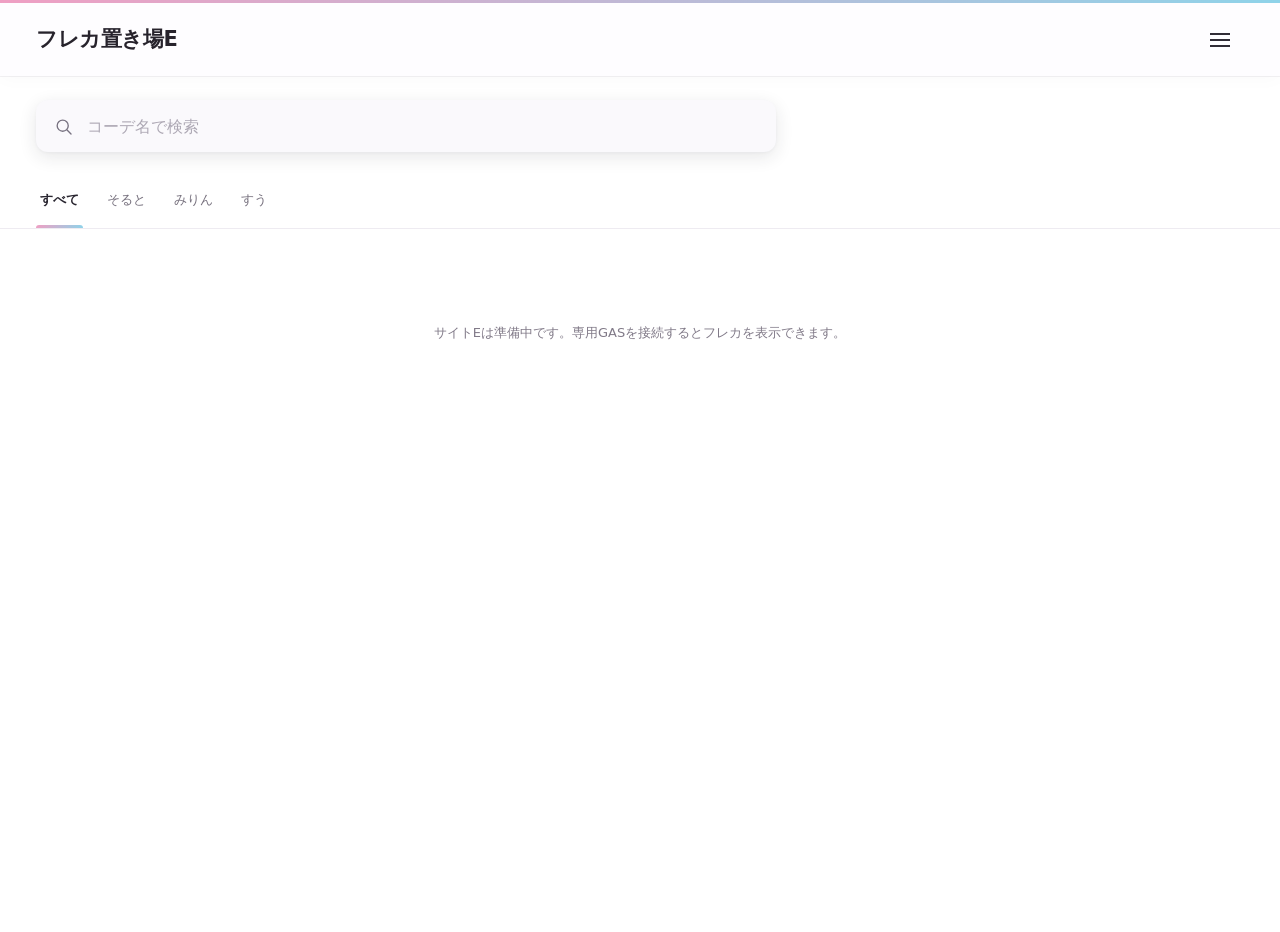
==== site-e/index.html @ 51d8efad "Add independent Site E (そると/みりん/すう) cloned from Site C, with isolated GAS backend" ====
<!doctype html><html lang="ja"><head><meta charset="UTF-8"><meta name="viewport" content="width=device-width,initial-scale=1"><meta name="theme-color" content="#ffffff"><title>フレカ置き場E</title><link rel="stylesheet" href="assets/style.css?v=site-e-initial-20261123"></head><body data-page="view"><div id="app"></div><script src="assets/config.js?v=site-e-initial-20261123"></script><script src="assets/core.js?v=site-e-initial-20261123"></script><script src="assets/view.js?v=site-e-initial-20261123"></script></body></html>
---- site-e/assets/style.css ----
/*
 * Site D — 4.11B / Material-inspired minimal layout
 * A alternative remains entirely separate as v4.10.
 * The same JS, data contracts, page routes, and accessibility semantics are retained.
 * Design principle: whitespace first, lines only when needed, accent only as state.
 */
@property --theme-color { syntax: '<color>'; inherits: true; initial-value: #eaa1bf; }
:root {
  --theme-background: #eaa1bf;
  --old-theme-background: #eaa1bf;
  --theme-color: #eaa1bf;
  --theme-on: #171717;
  --theme-soft: rgba(234,161,191,.13);
  --theme-line: rgba(234,161,191,.35);
  --txt: #25232b;
  --muted: #77747f;
  --quiet: #9895a0;
  --line: #eeebf1;
  --line-strong: #ddd9e2;
  --bg: #faf9fc;
  --surface: #ffffff;
  --surface-soft: #f3f1f6;
  --surface-active: #f0ecf5;
  --danger: #b04452;
  --radius-small: 8px;
  --radius-medium: 12px;
  --radius-dialog: 24px;
  --ease: cubic-bezier(.2,.75,.25,1);
}
* { box-sizing: border-box; }
html { scroll-behavior: smooth; }
body {
  margin: 0;
  min-width: 320px;
  background: var(--surface);
  color: var(--txt);
  font: 14px/1.6 'Noto Sans JP','Hiragino Kaku Gothic ProN', 'Yu Gothic', system-ui, sans-serif;
  font-weight: 400;
  -webkit-font-smoothing: antialiased;
}
body[data-page="view"] { padding-bottom: 32px; }
button,input,textarea,select { font: inherit; }
button { cursor: pointer; -webkit-tap-highlight-color: transparent; }
button:disabled { opacity: .38; cursor: default; }
button:focus-visible, input:focus-visible, select:focus-visible, textarea:focus-visible, a:focus-visible, .ownership-option:focus-within {
  outline: 2px solid #6b5b81; outline-offset: 3px;
}
a { color: inherit; }
svg { width: 20px; height: 20px; fill: none; stroke: currentColor; stroke-width: 1.7; stroke-linecap: round; stroke-linejoin: round; }
.hidden { display: none !important; }
#app { min-height: 100dvh; }

/* 1 — Top app bar: flat surface, small dynamic theme rule (no decorations). */
.app-header { position: sticky; top: 0; z-index: 30; background: var(--surface); }
.title-bar { position: relative; isolation: isolate; background: var(--surface); color: var(--txt); }
.title-bar::after { content: ''; position: absolute; top: 0; left: 0; right: 0; height: 4px; background: var(--theme-background); z-index: 1; }
.title-bar::before { content:''; position:absolute; inset: 0 0 auto; height: 4px; z-index:2; pointer-events:none; background:var(--old-theme-background); opacity: 0; }
.theme-changing .title-bar::before { animation: b-accent-crossfade 700ms ease both; }
@keyframes b-accent-crossfade { from { opacity: 1; } to { opacity: 0; } }
.header-inner { max-width: 1440px; min-height: 76px; margin: auto; padding: 12px 36px 9px; display: flex; align-items: center; justify-content: space-between; gap: 16px; }
.app-title { font-size: 21px; font-weight: 700; letter-spacing: -.025em; color: #27232c; }
.header-actions,.view-header-actions { display:flex; align-items:center; gap:14px; }
.header-date { color:var(--muted); white-space:nowrap; font-size: 11px; letter-spacing: .02em; }
.hamburger { width: 48px; height: 48px; display:flex; flex-direction:column; align-items:center; justify-content:center; gap:5px; border:0; background:transparent; color:#302c36; padding:9px; border-radius:24px; transition:background 180ms ease; }
.hamburger:hover,.hamburger[aria-expanded="true"] { background:var(--surface-soft); }
.hamburger span { width:21px; height:2px; display:block; background:currentColor; border-radius:3px; transition:transform 250ms var(--ease),opacity 180ms ease; }
.hamburger[aria-expanded="true"] span:first-child { transform:translateY(7px) rotate(45deg); }
.hamburger[aria-expanded="true"] span:nth-child(2) { opacity:0; }
.hamburger[aria-expanded="true"] span:last-child { transform:translateY(-7px) rotate(-45deg); }

/* 2 — Modal navigation sheet; keeps the exact original hamburger behaviors. */
.menu-scrim { position:fixed; inset:0; z-index:79; background:rgba(22,18,30,.27); opacity:0; visibility:hidden; pointer-events:none; transition:opacity 300ms ease,visibility 0s linear 310ms; }
.hamburger-panel { position:fixed; right:0; top:0; bottom:0; z-index:80; width:min(344px, calc(100vw - 36px)); display:flex; flex-direction:column; gap:2px; padding:108px 20px 32px; overflow-y:auto; background:var(--surface); box-shadow:-14px 0 55px rgba(34,27,47,.12); opacity:0; transform:translateX(28px); visibility:hidden; pointer-events:none; transition:opacity 260ms ease,transform 300ms var(--ease),visibility 0s linear 310ms; }
.hamburger-panel::before { content:'メニュー'; position:absolute; top:42px; left:36px; font-size:21px; font-weight:700; letter-spacing:-.02em; }
.hamburger-panel :is(a,button) { display:block; width:100%; border:0; border-radius:12px; padding:15px 18px; text-align:left; color:#433e49; font-size:14px; font-weight:500; background:transparent; text-decoration:none; transition:background-color 180ms ease; }
.hamburger-panel :is(a,button):hover { background:#f3f1f6; }
.hamburger-panel .selected { background:var(--theme-soft); font-weight:700; }
/* Close control floats above the drawer, independent of the sliding sheet.
   Its bounds are taken from the header hamburger at the moment of opening. */
.drawer-close {
  position: fixed;
  z-index: 83;
  display: grid;
  place-items: center;
  padding: 0;
  border: 0;
  border-radius: 50%;
  background: transparent;
  color: #302c36;
  font-size: 28px;
  font-weight: 300;
  line-height: 1;
  opacity: 0;
  visibility: hidden;
  pointer-events: none;
  transform: scale(.92);
  transition: opacity 180ms ease, transform 240ms var(--ease), visibility 0s linear 250ms, background-color 180ms ease;
}
.drawer-close.is-open {
  opacity: 1;
  visibility: visible;
  pointer-events: auto;
  transform: scale(1);
  transition-delay: 0s;
}
.drawer-close:hover { background: var(--surface-soft); }
.drawer-close:focus-visible { outline: 2px solid #6b5b81; outline-offset: -3px; }

.hamburger-panel > a:first-of-type { border-bottom:1px solid var(--line); border-radius:0; margin-bottom:12px; padding-bottom:23px; }
.hamburger-panel > a:first-of-type:hover { background:var(--surface-soft); border-radius:12px; }
.menu-scrim.is-open,.hamburger-panel.is-open { opacity:1; visibility:visible; pointer-events:auto; transition-delay:0ms; }
.hamburger-panel.is-open { transform:translateX(0); }

/* 3 — Search and filters: whitespace, no decorated input borders. */
.container { max-width:1440px; margin:0 auto; padding:24px 36px; }
.search { max-width:740px; min-height:52px; display:flex; align-items:center; gap:14px; padding:0 18px; background:var(--surface-soft); border:0; border-radius:var(--radius-medium); box-shadow:none; transition:background 200ms ease,box-shadow 200ms ease; }
.search:focus-within { background:#eeebf3; box-shadow:inset 0 -2px #777086; }
.search svg { color:#777280; width:19px; height:19px; flex-shrink:0; }
.search input { flex:1; min-width:0; padding:13px 0; background:transparent; color:var(--txt); border:0; outline:0; font-size:16px; }
.search input::placeholder { color:#86818e; }
.desktop-tabs { max-width:1440px; margin:auto; padding:0 36px; display:flex; align-items:stretch; gap:20px; overflow-x:auto; scrollbar-width:none; border-bottom:1px solid var(--line); }
.desktop-tabs::-webkit-scrollbar { display:none; }
.char-tab { position:relative; flex-shrink:0; white-space:nowrap; border:0; border-radius:0; background:transparent!important; padding:12px 4px 15px; min-height:52px; color:#77717e; font-size:13px; font-weight:500; transition:color 230ms ease; }
.char-tab::after { content:''; position:absolute; left:0; right:0; height:3px; bottom:0; border-radius:3px 3px 0 0; background:var(--theme-background); transform:scaleX(0); transform-origin:center; transition:transform 280ms var(--ease); }
.char-tab:hover { color:#34303b; }
.char-tab.active { color:#292630; font-weight:700; }
.char-tab.active::after { transform:scaleX(1); }

/* 4 — Public gallery: image-led, not a grid of framed rectangles. */
.card-grid { display:grid; grid-template-columns:repeat(2,minmax(0,1fr)); gap:26px 16px; align-items:start; }
.freca-card { min-width:0; background:transparent; border:0; border-radius:0; box-shadow:none; overflow:visible; }
.card-picture { background:#f2f0f5; aspect-ratio:59 / 86; overflow:hidden; border-radius:7px; display:flex; align-items:center; justify-content:center; cursor:zoom-in; transition:box-shadow 220ms ease; }
.card-picture img { width:100%; height:100%; object-fit:cover; transition:transform 300ms var(--ease); }
.freca-card:hover .card-picture { box-shadow:0 6px 18px rgba(36,29,43,.08); }
.freca-card:hover .card-picture img { transform:scale(1.018); }
.card-detail { padding:11px 2px 0; }
.card-chara { color:#292530; font-size:13px; font-weight:650; line-height:1.45; }
.card-code { color:#76717d; font-size:12px; line-height:1.55; margin-top:4px; overflow-wrap:anywhere; }
.empty-image { display:flex; flex-direction:column; align-items:center; justify-content:center; gap:8px; color:#a29da9; }
.empty-image span { font-size:26px; font-weight:300; }
.empty-image small { font-size:12px; }
.placeholder-panel { grid-column:1 / -1; text-align:center; padding:68px 12px; color:#817a88; font-size:13px; background:transparent; border:0; border-radius:0; box-shadow:none; line-height:1.9; }
.pager { display:flex; justify-content:center; gap:6px; flex-wrap:wrap; margin:24px auto; }
.pager button { width:42px; height:42px; border:0; border-radius:50%; background:transparent; color:#77717e; }
.pager button:hover { background:#f0eef3; }
.pager button.active { color:#242029; background:var(--theme-soft); font-weight:700; }
.pager-ellipsis { display:grid; place-items:center; width:28px; color:#9a95a1; }
.bottom-nav { display:none; }

/* 5 — Forms and simple actions. The only filled actions are primary. */
.btn { min-height:40px; padding:9px 16px; border:0; border-radius:22px; color:#544d5b; background:var(--surface-soft); font-size:12px; font-weight:600; transition:background 160ms ease,transform 160ms ease; }
.btn:hover { background:#eae6ef; }
.btn:active,.tiny-btn:active { transform:scale(.982); }
.btn.primary { color:#28232e; background:var(--theme-soft); font-weight:700; }
.btn.primary:hover { filter:brightness(.97); }
.btn.danger,.tiny-btn.danger { color:var(--danger); }
.tiny-btn { background:transparent; border:0; border-radius:18px; padding:7px 13px; font-size:12px; font-weight:500; color:#5c5663; transition:background 180ms ease, transform 180ms ease; }
.tiny-btn:hover { background:var(--surface-soft); }
.row { display:flex; align-items:center; flex-wrap:wrap; gap:8px; }
.row.between { justify-content:space-between; }
.note { margin:0; font-size:12px; line-height:1.8; color:var(--muted); font-weight:400; }
.section-head { display:flex; align-items:center; justify-content:space-between; gap:16px; margin:6px 0 20px; }
.section-head h2 { margin:0; color:#292531; font-size:22px; font-weight:700; letter-spacing:-.035em; line-height:1.35; }
.section-head h2 small { font-size:12px; font-weight:400; margin-left:8px; letter-spacing:0; }

/* 6 — Auth: compact neutral form, only one elevated functional surface. */
.auth-screen { min-height:100dvh; display:grid; place-items:center; padding:32px 16px; background:var(--bg); }
.login-panel { width:min(440px,100%); padding:40px; background:#fff; border:0; border-radius:24px; box-shadow:0 14px 40px rgba(36,30,45,.06); }
.login-panel h1 { margin:0 0 12px; font-size:24px; letter-spacing:-.035em; }
.login-panel form { margin-top:24px; }
.login-panel .btn { margin-top:4px; min-height:44px; }
.login-panel > .note:last-child { margin-top:22px; }
.login-panel a { color:#4c4359; text-underline-offset:4px; }
.login-panel .password-control{display:block;position:relative;width:100%;}
.login-panel .password-control input{padding-right:58px;}
.login-panel .password-peek{position:absolute;top:0;right:0;bottom:0;width:52px;display:grid;place-items:center;border:0;border-radius:0 10px 10px 0;background:transparent;color:#77717e;cursor:pointer;touch-action:none;-webkit-user-select:none;user-select:none;padding:0;}
.login-panel .password-peek[aria-pressed="true"]{color:#28252e;}
.login-panel .password-peek:focus-visible{outline:2px solid #777086;outline-offset:-3px;}
.field { display:grid; gap:8px; margin:18px 0; font-size:12px; font-weight:650; color:#5d5865; }
.field input,.field select,.field textarea { width:100%; min-height:48px; border:0; border-radius:10px; background:var(--surface-soft); color:#28252e; padding:12px 14px; font-size:16px; outline:0; }
.field textarea { min-height:100px; resize:vertical; line-height:1.7; }
.field input:focus,.field select:focus,.field textarea:focus { box-shadow:inset 0 -2px #777086; }

/* 7 — Edit dashboard, understated hierarchy and flat item rows. */
.admin-shell { width:min(100%,1320px); margin:0 auto; padding:36px 38px 90px; }
.animated-content { animation:b-content-fade 230ms ease both; }
@keyframes b-content-fade { from { opacity:.7; transform:translateY(5px); } to { opacity:1; transform:translateY(0); } }
.admin-shell .search { margin-bottom:16px; max-width:740px; }
.sub-tabs { display:flex; width:fit-content; align-items:center; gap:26px; margin:0 0 36px; border-bottom:1px solid var(--line-strong); }
.sub-tab { position:relative; border:0; border-radius:0; color:#77717e; background:transparent; padding:10px 0 14px; min-height:44px; font-size:14px; font-weight:500; }
.sub-tab.active { color:#2b2731; font-weight:700; }
.sub-tab.active::after { content:''; position:absolute; height:3px; bottom:-1px; left:0; right:0; border-radius:3px; background:var(--theme-background); }
.character-filter { display:flex; align-items:center; gap:10px; width:100%; margin:14px 0 26px; min-height:44px; }
.filter-all { flex:0 0 auto; min-width:60px; }
.filter-scroll { display:flex; gap:4px; flex:1; min-width:0; overflow-x:auto; scrollbar-width:none; padding:0; overscroll-behavior-inline:contain; }
.filter-scroll::-webkit-scrollbar { display:none; }
.filter-pill { position:relative; flex:0 0 auto; border:0; background:transparent; color:#706a77; padding:10px 16px; border-radius:24px; min-height:42px; white-space:nowrap; font-size:12px; font-weight:500; transition:background-color 200ms ease, color 200ms ease; }
.filter-pill.active { background:var(--item-soft); color:#25222c; font-weight:700; }
.filter-pill:hover { background:#f3f1f6; }
.admin-card-grid { display:grid; grid-template-columns:repeat(2,minmax(0,1fr)); gap:28px 18px; margin-top:28px; }
.admin-card { min-width:0; background:transparent; border:0; border-radius:0; box-shadow:none; overflow:visible; }
.admin-image { display:grid; place-items:center; height:190px; background:#f1eff4; border-radius:7px; cursor:zoom-in; overflow:hidden; }
.admin-image img { width:100%; height:100%; object-fit:cover; }
.admin-card-body { padding:13px 2px; }
.admin-title { font-size:14px; font-weight:650; overflow-wrap:anywhere; }
.admin-sub { font-size:12px; color:var(--muted); margin:4px 0 8px; }

/* 8 — Ownership: one row per outfit, chips only for printed characters. */
.owned-grid { display:grid; grid-template-columns:repeat(1,minmax(0,1fr)); gap:0; margin-top:22px; }
.owned-card { padding:20px 1px 21px; border:0; border-radius:0; border-bottom:1px solid var(--line); background:transparent; box-shadow:none; }
.owned-card strong { font-size:15px; font-weight:650; }
.owned-card > .note { margin-top:2px; }
.chip-row { display:flex; flex-wrap:wrap; gap:8px; margin:13px 0 4px; }
.chip { display:inline-flex; align-items:center; gap:4px; padding:4px 12px; background:var(--item-soft); color:#3c3743; border:0; border-radius:19px; font-size:11px; font-weight:500; }
.owned-card .row { margin-top:12px; }

/* 9 — Print plans: section label and hairline separators instead of panels. */
.plan-heading { margin:42px 0 16px; font-size:20px; font-weight:700; letter-spacing:-.03em; }
.plan-set { margin:0 0 30px; background:transparent; border:0; border-radius:0; box-shadow:none; overflow:visible; }
.plan-set-head { display:flex; justify-content:flex-start; padding:12px 1px 10px; background:transparent; color:#77717d; border-bottom:1px solid var(--line-strong); font-size:12px; font-weight:600; }
.plan-item { display:flex; align-items:center; gap:14px; padding:16px 1px; min-width:0; border-bottom:1px solid var(--line); }
.plan-item input[type=checkbox] { flex:0 0 auto; width:19px; height:19px; accent-color:#655d70; cursor:pointer; }
.plan-content { min-width:0; flex:1; overflow:hidden; }
.plan-item .name { color:#33303b; font-weight:600; font-size:14px; overflow:hidden; text-overflow:ellipsis; white-space:nowrap; }

.plan-note { font-size:12px; margin-top:3px; color:#898590; line-height:1.5; white-space:nowrap; overflow:hidden; text-overflow:ellipsis; }
.plan-actions { flex:0 0 auto; display:flex; align-items:center; gap:0; flex-wrap:nowrap; }
.plan-actions .tiny-btn { font-size:11px; padding:8px 11px; min-width:40px; }
@keyframes b-check-pop { 0%{transform:scale(.85)} 65%{transform:scale(1.09)} 100%{transform:scale(1)} }
.plan-item.just-checked input[type=checkbox] { animation:b-check-pop 200ms ease-out; }

/* 10 — Color settings: flat editable rows with an intentional preview swatch. */
.color-grid { display:grid; grid-template-columns:repeat(1,minmax(0,1fr)); gap:0 36px; margin-top:18px; }
.color-card { border:0; border-radius:0; border-bottom:1px solid var(--line); background:transparent; padding:22px 0 23px; display:grid; gap:12px; }
.color-card > strong { font-size:15px; font-weight:650; }
.color-mode { display:flex; gap:22px; flex-wrap:wrap; }
.color-mode label { display:inline-flex; align-items:center; gap:7px; font-size:12px; color:#696373; cursor:pointer; }
.color-mode input { accent-color:#665c77; }
.color-control { display:flex; align-items:center; gap:14px; }
.color-control input[type=color] { width:44px; height:44px; border:0; background:none; padding:0; cursor:pointer; }
.color-control input[type=text] { flex:1; width:100%; min-width:0; border:0; border-radius:10px; background:var(--surface-soft); padding:12px 14px; font-size:14px; text-transform:uppercase; }
.color-sample { width:100%; min-height:43px; display:grid; place-items:center; background:var(--sample); color:var(--sample-on); font-weight:600; font-size:12px; border-radius:6px; }

/* 11 — Ownership multiple-selection dialog. */
.owned-select-caption { display:flex; justify-content:space-between; gap:14px; color:#4b4651; font-size:13px; margin:22px 0 10px; }
.owned-select-caption > span { color:var(--muted); font-size:11px; }
.ownership-options { display:grid; grid-template-columns:repeat(3,minmax(0,1fr)); gap:8px; }
.ownership-option { display:flex; justify-content:center; align-items:center; gap:5px; cursor:pointer; background:#f4f2f7; color:#6b6572; border:0; border-radius:11px; min-height:44px; padding:8px 4px; font-size:12px; transition:background-color 180ms ease; white-space:nowrap; }
.ownership-option.chosen { background:var(--item-soft); color:#302b35; font-weight:700; }
.ownership-option input { position:absolute; width:1px; height:1px; opacity:0; pointer-events:none; }
.ownership-option .tick { visibility:hidden; }
.ownership-option.chosen .tick { visibility:visible; }

/* 12 — Modal/dialog surfaces are purposefully elevated (not a layout grid). */
.overlay,.dialog-shade { position:fixed; inset:0; z-index:70; background:rgba(27,23,34,.5); display:grid; place-items:center; padding:20px; animation:b-overlay-in 180ms ease both; }
.overlay { z-index:60; }
.overlay img { max-width:min(520px,92vw); max-height:87vh; object-fit:contain; border-radius:8px; box-shadow:0 18px 60px rgba(20,14,30,.2); }
.overlay-close { position:fixed; right:25px; top:20px; width:44px; height:44px; border:0; background:white; color:#4c4554; border-radius:50%; font-size:24px; }
.dialog { background:#fff; width:min(520px,100%); max-height:90dvh; overflow-y:auto; padding:26px 30px 30px; border:0; border-radius:var(--radius-dialog); box-shadow:0 24px 90px rgba(28,23,34,.19); animation:b-dialog-in 250ms var(--ease) both; }
.dialog h2 { font-size:20px; font-weight:700; margin:0; }
.dialog-actions { display:flex; justify-content:flex-end; gap:10px; margin-top:28px; }
.preview { width:100%; min-height:148px; display:grid; place-items:center; background:var(--surface-soft); border:0; border-radius:9px; overflow:hidden; font-size:12px; color:#827d89; }
.preview img { width:auto; height:148px; max-width:100%; object-fit:contain; }
@keyframes b-overlay-in { from{opacity:0} to{opacity:1} }
@keyframes b-dialog-in { from{opacity:0;transform:translateY(10px) scale(.99)} to{opacity:1;transform:translateY(0) scale(1)} }
.toast { position:fixed; z-index:110; left:50%; bottom:26px; transform:translateX(-50%); padding:12px 20px; background:#353039; color:white; border-radius:24px; font-size:12px; opacity:0; pointer-events:none; transition:opacity 200ms ease; box-shadow:0 7px 25px rgba(25,22,29,.15); }
.toast.show { opacity:1; }

/* Responsive columns and rhythm */
@media(min-width:700px) {
  .card-grid { grid-template-columns:repeat(4,minmax(0,1fr)); gap:30px 20px; }
  .admin-card-grid { grid-template-columns:repeat(3,minmax(0,1fr)); gap:30px 22px; }
  .owned-grid { grid-template-columns:repeat(2,minmax(0,1fr)); column-gap:42px; }
  .color-grid { grid-template-columns:repeat(2,minmax(0,1fr)); }
}
@media(min-width:1100px) {
  .card-grid { grid-template-columns:repeat(5,minmax(0,1fr)); gap:36px 24px; }
  .admin-card-grid { grid-template-columns:repeat(4,minmax(0,1fr)); }
}
@media(min-width:1400px) { .card-grid { grid-template-columns:repeat(6,minmax(0,1fr)); } }

@media(max-width:699px) {
  body[data-page="view"] { padding-bottom:90px; }
  .header-inner { min-height:66px; padding:9px 16px 6px; }
  .app-title { font-size:17px; }
  .header-date { font-size:10px; }
  .header-actions,.view-header-actions { gap:5px; }
  .hamburger { width:44px; height:44px; }
  .container { padding:18px 16px; }
  .desktop-tabs { display:none; }
  .card-grid { grid-template-columns:repeat(2,minmax(0,1fr)); gap:24px 12px; }
  .card-picture { border-radius:5px; }
  .card-detail { padding:9px 1px 0; }
  .card-chara { font-size:12px; }
  .card-code { font-size:11px; }
  .bottom-nav { display:block; position:fixed; left:0; right:0; bottom:0; z-index:40; height:77px; background:var(--surface); box-shadow:0 -3px 22px rgba(30,26,37,.07); }
  .bottom-nav-inner { display:flex; align-items:center; gap:10px; width:100%; height:100%; padding:0 12px; }
  .bottom-all { display:flex; align-items:center; justify-content:center; flex:0 0 58px; padding:10px 4px; border:0; background:transparent; border-radius:17px; font-size:11px; color:#736e7a; min-height:42px; }
  .bottom-all.active { background:var(--item-soft); color:#302b35; font-weight:700; }
  .nav-scroller { display:block; flex:1; min-width:0; height:100%; overflow-x:auto; scroll-snap-type:x mandatory; scrollbar-width:none; }
  .nav-scroller::-webkit-scrollbar { display:none; }
  .nav-track { display:flex; width:100%; height:100%; }
  .nav-slide { flex:0 0 100%; width:100%; height:100%; display:flex; align-items:center; gap:2px; padding:0; scroll-snap-align:start; }
  .bottom-char { flex:1 1 0; width:0; min-width:0; min-height:42px; display:grid; place-items:center; padding:10px 1px; border:0; border-radius:17px; background:transparent; color:#746f7c; font-size:11px; transition:background 260ms ease; }
  .bottom-char.active { background:var(--item-soft); color:#292531; font-weight:700; }
  .bottom-char:not(.active):active,.bottom-all:not(.active):active { background:var(--surface-soft); }
  .admin-shell { padding:26px 16px 72px; }
  .section-head { margin:2px 0 20px; }
  .section-head h2 { font-size:18px; }
  .section-head .btn { padding:9px 13px; font-size:11px; min-height:39px; }
  .sub-tabs { gap:26px; margin-bottom:28px; }
  .character-filter { gap:5px; margin:10px 0 23px; }
  .filter-pill { padding:10px 13px; }
  .admin-card-grid { gap:25px 14px; }
  .admin-image { height:160px; }
  .admin-card-body { padding:10px 0; }
  .owned-card { padding:20px 0; }
  .plan-heading { font-size:18px; margin:36px 0 14px; }
  .plan-item { gap:9px; padding:14px 0; }
  .plan-actions { gap:0; }
  .plan-actions .tiny-btn { min-width:34px; padding:7px 7px; font-size:11px; }
  .dialog { padding:22px 20px 25px; border-radius:20px; }
  .color-grid { grid-template-columns:1fr; }
  .hamburger-panel { width:min(340px,calc(100vw - 32px)); }
}
@media(prefers-reduced-motion:reduce) {
  *,*::before,*::after { scroll-behavior:auto!important; animation-duration:.001ms!important; transition-duration:.001ms!important; }
}


/* ======================================================================
   SITE D 4.11D — design D: B's structural minimalism + C's glass & motion
   No JS or backend contracts changed. Keep as an independent CSS variant.
   Glass belongs to navigation and temporary overlays, NOT content cards.
   ====================================================================== */
:root {
  --d-spring: cubic-bezier(.22,1,.36,1);
  --d-glass: rgba(254,253,255,.84);
  --d-solid: #fff;
  --d-glass-stroke: rgba(255,255,255,.72);
}
/* B-like flat page, with C-like luminous/frosted top navigation. */
body { background:#fff; }
.app-header {
  background:transparent;
  isolation:isolate;
}
.title-bar {
  background:var(--d-glass);
  -webkit-backdrop-filter:blur(24px) saturate(1.4);
  backdrop-filter:blur(24px) saturate(1.4);
  box-shadow:0 1px 0 rgba(61,52,72,.065), 0 3px 18px rgba(50,36,59,.025);
}
/* Keep B's narrow accent rather than C's full tinted block. */
.title-bar::after,.title-bar::before { height:3px; }
.app-title { letter-spacing:-.02em; }
.hamburger,
.hamburger span { transition-duration:260ms; transition-timing-function:var(--d-spring); }
.hamburger:hover { background:rgba(235,231,240,.55); }
.hamburger:active { transform:scale(.94); }
/* C-inspired glass navigation sheet, still in B's right drawer geometry.
   Position of close X is set from the hamburger's actual rect by B.1 JS. */
.menu-scrim {
  background:rgba(28,23,35,.21);
  -webkit-backdrop-filter:blur(0px);
  backdrop-filter:blur(0px);
  transition:opacity 380ms ease,backdrop-filter 380ms ease,
             -webkit-backdrop-filter 380ms ease,visibility 0s linear 410ms;
}
.menu-scrim.is-open {
  -webkit-backdrop-filter:blur(4px);
  backdrop-filter:blur(4px);
  transition-delay:0s;
}
.hamburger-panel {
  background:rgba(251,250,254,.94);
  border-left:1px solid var(--d-glass-stroke);
  -webkit-backdrop-filter:blur(34px) saturate(1.45);
  backdrop-filter:blur(34px) saturate(1.45);
  box-shadow:-18px 0 65px rgba(38,29,48,.14),inset 1px 0 rgba(255,255,255,.7);
  transform:translate3d(32px,0,0) scale(.992);
  transform-origin:right center;
  filter:blur(3px);
  transition:opacity 320ms ease,transform 410ms var(--d-spring),filter 320ms ease,visibility 0s linear 425ms;
}
.hamburger-panel.is-open {
  transform:translate3d(0,0,0) scale(1);
  filter:blur(0px);
}
.hamburger-panel :is(a,button) {
  transition:background-color 200ms ease,color 190ms ease,transform 240ms var(--d-spring);
}
.hamburger-panel :is(a,button):hover {
  background:rgba(231,228,238,.7);
  transform:translateX(2px);
}
.drawer-close {
  transition:opacity 220ms ease,transform 290ms var(--d-spring),visibility 0s linear 330ms,background-color 200ms ease;
}
.drawer-close.is-open { transition-delay:0s; }
.drawer-close:hover { background:rgba(236,233,242,.82); }
/* Keep B's no-outline search field, give it restrained C-like tactility. */
.search {
  background:rgba(243,241,246,.94);
  transition:background-color 230ms ease,box-shadow 250ms ease,transform 250ms var(--d-spring);
}
.search:focus-within {
  background:rgba(241,238,246,.98);
  box-shadow:inset 0 -2px rgba(109,94,128,.55), 0 3px 15px rgba(45,36,54,.04);
}
/* Tabs stay understated B-style, but transitions feel more fluid. */
.char-tab { transition:color 320ms ease; }
.char-tab::after { transition:transform 390ms var(--d-spring); }
.filter-pill,.bottom-char,.bottom-all {
  transition:background-color 400ms var(--d-spring),color 260ms ease,transform 210ms var(--d-spring);
}
/* Gallery remains visually identical in structure to B. Card entrance is C-like. */
@keyframes d-card-enter {
  from { opacity:0; transform:translate3d(0,9px,0) scale(.994); }
  to   { opacity:1; transform:translate3d(0,0,0) scale(1); }
}
.animated-grid .freca-card {
  animation:d-card-enter 360ms var(--d-spring) both;
  animation-delay:var(--stagger,0ms);
}
.card-picture { transition:box-shadow 280ms ease,transform 380ms var(--d-spring); }
.card-picture img { transition:transform 450ms var(--d-spring); }
@media (hover:hover) {
  .freca-card:hover .card-picture { transform:translateY(-2px); }
  .filter-pill:hover:not(.active) { background:#f1eff5; }
  .btn:hover,.tiny-btn:hover { transform:translateY(-1px); }
}
/* C-like responsive gestures for actions. No excessive bounce. */
.btn,.tiny-btn,.pager button,.sub-tab {
  transition:background-color 220ms ease,color 220ms ease,transform 210ms var(--d-spring),box-shadow 220ms ease;
}
.btn:active,.tiny-btn:active,.pager button:active,.sub-tab:active { transform:scale(.97); }
.animated-content { animation:d-content-enter 320ms var(--d-spring) both; }
@keyframes d-content-enter {
  from { opacity:.45; transform:translateY(9px); }
  to { opacity:1; transform:translateY(0); }
}
.plan-item.just-checked input[type=checkbox] { animation:d-check-pop 240ms var(--d-spring); }
@keyframes d-check-pop { 0%{transform:scale(.84)} 65%{transform:scale(1.07)} 100%{transform:scale(1)} }
/* Temporary controls are glass; content rows/cards stay B-flat. */
.dialog-shade,.overlay {
  background:rgba(26,22,35,.42);
  -webkit-backdrop-filter:blur(6px);
  backdrop-filter:blur(6px);
  animation:d-scrim-enter 230ms ease-out both;
}
.dialog {
  background:rgba(253,252,255,.96);
  border:1px solid rgba(255,255,255,.88);
  border-radius:21px;
  box-shadow:0 26px 80px rgba(27,22,35,.18);
  -webkit-backdrop-filter:blur(30px) saturate(1.3);
  backdrop-filter:blur(30px) saturate(1.3);
  animation:d-dialog-enter 320ms var(--d-spring) both;
}
@keyframes d-scrim-enter { from { opacity:0; } to { opacity:1; } }
@keyframes d-dialog-enter {
  from { opacity:0; transform:translateY(12px) scale(.985); }
  to { opacity:1; transform:translateY(0) scale(1); }
}
.overlay-close { background:rgba(255,255,255,.91); -webkit-backdrop-filter:blur(16px);backdrop-filter:blur(16px); }
/* Mobile: glass navigation bar across full width, not a floating capsule.
   Preserves B's single horizontal row and the 4-group slide interaction. */
@media(max-width:699px){
  .bottom-nav {
    background:rgba(253,252,255,.81);
    border-top:1px solid rgba(255,255,255,.86);
    -webkit-backdrop-filter:blur(27px) saturate(1.5);
    backdrop-filter:blur(27px) saturate(1.5);
    box-shadow:0 -5px 28px rgba(36,28,47,.09), inset 0 1px 0 rgba(255,255,255,.74);
    padding-bottom:env(safe-area-inset-bottom,0px);
    height:calc(77px + env(safe-area-inset-bottom,0px));
  }
  body[data-page="view"] { padding-bottom:calc(100px + env(safe-area-inset-bottom,0px)); }
  .bottom-nav-inner { height:77px; }
  .hamburger-panel { background:rgba(251,250,254,.96); }
  .plan-actions .tiny-btn { min-height:42px; }
}
/* No blur in constrained environments and honor system accessibility. */
@supports not ((backdrop-filter:blur(3px)) or (-webkit-backdrop-filter:blur(3px))){
  .title-bar,.hamburger-panel,.bottom-nav,.dialog{background:var(--d-solid);}
  .menu-scrim,.dialog-shade,.overlay{background:rgba(28,23,35,.35);}
}
@media(prefers-reduced-transparency:reduce){
  .title-bar,.hamburger-panel,.bottom-nav,.dialog{
    background:#fff!important;-webkit-backdrop-filter:none!important;backdrop-filter:none!important;
  }
  .menu-scrim,.dialog-shade,.overlay{-webkit-backdrop-filter:none!important;backdrop-filter:none!important;}
}
@media(prefers-contrast:more){
  .title-bar,.bottom-nav{background:#fff;border-color:#a19baa;}
  .hamburger-panel{background:#fff;}
}
@media(prefers-reduced-motion:reduce){
  .hamburger-panel,.menu-scrim,.drawer-close,.animated-grid .freca-card,.animated-content,.dialog,.overlay,.dialog-shade,
  .plan-item.just-checked input[type=checkbox]{animation:none!important;transition:none!important;filter:none!important;}
  .hamburger-panel{transform:translateX(0)!important;}
}

/* Site D v4.11D.1 — compact data-entry forms and understated contrast */
.search input::placeholder,.field input::placeholder,.field textarea::placeholder,
.upload-fields input::placeholder,.card-upload-url input::placeholder{color:#ada8b4;opacity:1}
.ownership-option.chosen{background:var(--item-soft);box-shadow:inset 0 0 0 1px var(--item-line);font-weight:700}
.filter-pill.active,.bottom-char.active,.bottom-all.active{background:var(--item-soft);box-shadow:inset 0 0 0 1px var(--item-line)}
.dialog-heading{margin-bottom:24px;align-items:center}
.dialog-x{display:grid;place-items:center;flex-shrink:0;width:40px;height:40px;border:0;border-radius:50%;background:transparent;color:#4c4754;font-size:25px;font-weight:300;line-height:1;transition:background .2s ease,transform .2s ease}
.dialog-x:hover{background:rgba(78,65,88,.08)}.dialog-x:active{transform:scale(.96)}
.ownership-dialog .field{margin:12px 0 20px}
.ownership-options{margin:14px 0 12px;gap:8px}
.dialog-actions{margin-top:24px}
/* Select files in an intentional drop area; one editable costume name per preview. */
.card-entry-dialog{width:min(620px,100%)}
.card-upload-zone{display:flex;flex-direction:column;gap:6px;align-items:center;justify-content:center;min-height:124px;background:rgba(243,240,248,.75);border:1px dashed #d9d4e0;border-radius:15px;color:#595263;cursor:pointer;transition:background .18s ease,border-color .18s ease}
.card-upload-zone:hover,.card-upload-zone.dragging,.card-upload-zone:focus-visible{background:#ebe6f2;border-color:#b8adca;outline-offset:2px}
.card-upload-zone.upload-busy{opacity:.7;pointer-events:none}
.upload-symbol{font-size:22px;font-weight:300;line-height:1}.card-upload-zone strong{font-size:13px;font-weight:600}.upload-hint{color:#9b94a2;font-size:11px}
.card-upload-url{display:flex;align-items:center;gap:10px;margin-top:10px}
.card-upload-url input{flex:1;min-width:0;padding:12px 14px;border:0;background:var(--surface-soft);border-radius:10px;font-size:14px}
.upload-entries{display:grid;gap:0;margin-top:18px}
.upload-entry{display:flex;align-items:center;gap:12px;min-width:0;padding:14px 0;border-bottom:1px solid var(--line)}
.upload-thumb{flex:0 0 76px;width:76px;height:88px;background:#f3f1f6;display:grid;place-items:center;overflow:hidden;border-radius:9px;color:#aaa3af;font-size:11px}
.upload-thumb img{width:100%;height:100%;object-fit:contain}
.upload-fields{display:grid;grid-template-columns:1fr;gap:7px;flex:1;min-width:0}
.upload-fields :is(input,select){width:100%;min-width:0;height:39px;padding:8px 11px;border:0;background:#f6f4f8;border-radius:8px;font-size:14px;color:#302a35}
.upload-remove{flex:0 0 32px;width:32px;height:32px;border:0;background:transparent;color:#756b7a;font-size:20px;border-radius:50%}.upload-remove:hover{background:#eeebf3}
.add-entry-link{margin-top:16px;padding:10px 0;background:none;border:0;color:#71657c;font-size:12px;font-weight:600;text-align:left}
.add-entry-link:hover{text-decoration:underline;text-underline-offset:4px}
@media(max-width:699px){.card-entry-dialog{padding:22px 18px}.card-upload-zone{min-height:105px}.upload-entry{gap:9px}.upload-thumb{flex-basis:65px;width:65px;height:78px}.upload-fields :is(input,select){font-size:16px}.dialog-x{width:42px;height:42px}}

/* v4.11D.2 — ownership heading removal, compact count and close X */
.ownership-dialog { position:relative; padding-top:40px; }
.ownership-dialog > .dialog-x { position:absolute; top:10px; right:14px; z-index:1; }
.ownership-count { margin:6px 0 0; font-size:11px; }


/* ===== v4.11D.3: requested mobile navigation and consistent search only ===== */
/* One shared search-field size, icon alignment, and left edge across pages. */
body[data-page="view"] .container > .search,
body[data-page="edit"] .admin-shell .search {
  display:flex;
  width:100%;
  max-width:740px;
  min-height:52px;
  height:52px;
  padding:0 18px;
  border-radius:var(--radius-medium);
  align-items:center;
  gap:14px;
  box-sizing:border-box;
}
body[data-page="view"] .container > .search input,
body[data-page="edit"] .admin-shell .search input {
  min-height:0;
  height:100%;
  padding:0;
  line-height:normal;
}
/* Desktop uses differently sized page wrappers; align search fields without
   moving the surrounding content or changing the layout of either page. */
@media (min-width:700px) {
  body[data-page="edit"] .admin-shell .search {
    width:min(740px, calc(100vw - 72px));
    max-width:none;
    margin-left:0;
  }
}
@media (max-width:699px) {
  /* Each character owns one thin color strip; no full-width strip. */
  /* Every group has FOUR equal-width slots, even groups of three or two. */
  body[data-page="view"] .nav-slide {
    justify-content:flex-start;
  }
  body[data-page="view"] .bottom-char {
    flex:0 0 calc((100% - 6px) / 4);
    width:calc((100% - 6px) / 4);
    min-width:0;
  }
  /* The four character slots keep equal widths, including the two-person group.
     Only the bottom edge receives color; nothing is pill-shaped. */
  body[data-page="view"] .bottom-all,
  body[data-page="view"] .bottom-char {
    position:relative;
    align-self:stretch;
    height:100%;
    background:transparent !important;
    border:0 !important;
    border-radius:0 !important;
    box-shadow:none !important;
  }
  body[data-page="view"] .bottom-all.active,
  body[data-page="view"] .bottom-char.active {
    background:transparent !important;
    box-shadow:none !important;
  }
  body[data-page="view"] .bottom-all::after,
  body[data-page="view"] .bottom-char::after {
    content:"";
    position:absolute;
    left:3px;
    right:3px;
    bottom:0;
    height:3px;
    background:var(--item-background,var(--item-color));
    pointer-events:none;
  }
}


/* Site D v4.11D.6 — only menu-line consistency and sticky, floating search. */
:root { --search-sticky-top: 76px; }
/* The three strokes keep exactly the same thickness, including flex layout. */
.hamburger span {
  box-sizing: border-box;
  flex: 0 0 2px;
  height: 2px;
  min-height: 2px;
  width: 21px;
  border-radius: 1px;
}
/* Viewer: the search wrapper is a sibling of the rest of the content so that
   sticky positioning is not constrained to a search-only parent. */
body[data-page="view"] .search-dock {
  position: sticky;
  top: var(--search-sticky-top);
  z-index: 29;
  background: rgba(255,255,255,.91);
  -webkit-backdrop-filter: blur(12px);
  backdrop-filter: blur(12px);
}
/* Admin: search fields are inside the same content container as their results. */
body[data-page="edit"] .admin-shell .search {
  position: sticky;
  top: calc(var(--search-sticky-top) + 12px);
  z-index: 29;
}
/* A subtle elevation, without changing width, height, margins or typography. */
body[data-page="view"] .search-dock > .search,
body[data-page="edit"] .admin-shell .search {
  background: rgb(250,249,252);
  box-shadow: 0 5px 18px rgba(39,32,49,.11), 0 1px 3px rgba(39,32,49,.035);
  transition: background 230ms ease, box-shadow 230ms ease;
}
body[data-page="view"] .search-dock > .search:focus-within,
body[data-page="edit"] .admin-shell .search:focus-within {
  background: rgb(250,248,253);
  box-shadow: 0 7px 22px rgba(39,32,49,.13), inset 0 -2px #777086;
}
@media (max-width: 699px) {
  :root { --search-sticky-top: 66px; }
}
@media (prefers-reduced-transparency: reduce) {
  body[data-page="view"] .search-dock { background:#fff; -webkit-backdrop-filter:none; backdrop-filter:none; }
}

/* Site D v4.11D.7 — requested changes only */
/* Use identical SVG rectangles for all three menu strokes. */
.hamburger .hamburger-lines {width:24px;height:24px;display:block;flex:none;stroke:none;fill:currentColor;}
.hamburger .hamburger-lines rect {fill:currentColor;stroke:none;}
 /* The X occupies the same spot as the hamburger; hide the underlying three bars while open. */
.hamburger[aria-expanded="true"] .hamburger-lines {opacity:0;visibility:hidden;}
/* Single image per outfit, aligned to the left of the existing ownership detail. */
.owned-card-layout {display:flex;align-items:flex-start;gap:14px;min-width:0;}
.owned-info {flex:1;min-width:0;}
.owned-thumb {flex:0 0 62px;width:62px;height:92px;display:flex;align-items:center;justify-content:center;background:#f5f4f7;border-radius:5px;overflow:hidden;color:#aaa5af;font-size:10px;}
.owned-thumb[role="button"] {cursor:zoom-in;}
.owned-thumb img {height:100%;width:100%;object-fit:contain;}
.ownership-image-picker {display:flex;align-items:center;gap:14px;margin:12px 0 20px;}
.ownership-image-preview {flex:0 0 64px;width:64px;height:96px;background:#f5f4f7;border-radius:5px;display:grid;place-items:center;overflow:hidden;color:#aaa5af;font-size:10px;}
.ownership-image-preview img {width:100%;height:100%;object-fit:contain;}
.ownership-image-actions {display:flex;align-items:flex-start;gap:10px;flex-wrap:wrap;}
.ownership-file-label {cursor:pointer;display:inline-flex;align-items:center;}
.ownership-file-label input {display:none;}
@media (max-width:699px){.owned-card-layout{gap:12px}.owned-thumb{flex-basis:56px;width:56px;height:84px}}

/* D.8: Ownership image uses its native proportions; no white background or cropping. */
.owned-thumb {
  flex:0 0 122px;
  width:122px;
  height:auto;
  min-height:80px;
  max-height:166px;
  padding:0;
  background:transparent;
  border:0;
  border-radius:0;
  overflow:visible;
  color:#aaa5af;
  cursor:pointer;
  appearance:none;
  text-align:center;
}
.owned-thumb img {
  display:block;
  width:auto;
  height:auto;
  max-width:100%;
  max-height:166px;
  object-fit:contain;
}
.owned-thumb:focus-visible{outline:2px solid var(--theme-color);outline-offset:3px;border-radius:3px}
.ownership-image-preview {
  flex:0 0 122px;
  width:122px;
  height:auto;
  min-height:98px;
  max-height:166px;
  padding:0;
  background:transparent;
  border-radius:0;
  overflow:visible;
}
.ownership-image-preview img {
  display:block;
  width:auto;
  height:auto;
  max-width:100%;
  max-height:166px;
  object-fit:contain;
}
@media(max-width:699px){
 .owned-thumb{flex-basis:100px;width:100px;max-height:145px}
 .owned-thumb img{max-height:145px}
 .ownership-image-preview{flex-basis:105px;width:105px;max-height:145px}
 .ownership-image-preview img{max-height:145px}
}

/* Site D only: scale the complete mobile search dock and bottom character bar. */
@media (max-width:699px) {
  body[data-page="view"] .search-dock {
    padding-top:13.5px;
    padding-bottom:13.5px;
  }
  body[data-page="view"] .search-dock > .search {
    height:39px;
    min-height:39px;
  }
  body[data-page="view"] .bottom-nav {
    height:calc(46px + env(safe-area-inset-bottom,0px));
    padding-bottom:env(safe-area-inset-bottom,0px);
    box-sizing:border-box;
  }
  body[data-page="view"] .bottom-nav-inner {
    height:46px;
  }
  body[data-page="view"] .bottom-all,
  body[data-page="view"] .bottom-char {
    min-height:0;
    padding-top:4px;
    padding-bottom:4px;
  }
  body[data-page="view"] {
    padding-bottom:calc(70px + env(safe-area-inset-bottom,0px));
  }
}

/* Site D mobile viewer: only the search field floats; no opaque sticky band. */
@media (max-width:699px) {
  body[data-page="view"] .search-dock {
    background:transparent;
    border:0;
    box-shadow:none;
    -webkit-backdrop-filter:none;
    backdrop-filter:none;
  }
  body[data-page="view"] .search-dock > .search {
    position:relative;
    background:rgba(250,249,252,.86);
    border-radius:var(--radius-medium);
    box-shadow:0 8px 26px rgba(39,32,49,.14),0 2px 7px rgba(39,32,49,.05);
    -webkit-backdrop-filter:blur(17px) saturate(1.15);
    backdrop-filter:blur(17px) saturate(1.15);
  }
  body[data-page="view"] .search-dock > .search:focus-within {
    background:rgba(250,248,253,.92);
    box-shadow:0 9px 28px rgba(39,32,49,.17),inset 0 -2px #777086;
  }
}



/* Site D management header: same add-card action placement as Sites A/B. */
body[data-page="edit"] .site-d-header-add {
 flex:0 0 auto;
 min-height:40px;
 padding:9px 14px;
 white-space:nowrap;
 font-size:12px;
}
@media (max-width:699px) {
 body[data-page="edit"] .site-d-header-add {
  min-height:38px;
  padding:8px 11px;
  font-size:11px;
 }
}
@media (max-width:540px) {
 body[data-page="edit"] .header-inner {
  display:flex;
  flex-direction:column;
  align-items:stretch;
  gap:0;
  padding:9px 12px 10px;
 }
 body[data-page="edit"] .header-inner > .app-title {font-size:16px;}
 body[data-page="edit"] .header-actions {
  justify-content:flex-end;
  width:100%;
  gap:7px;
 }
 body[data-page="edit"] .header-date {margin-right:auto;}
}

/* Six-column desktop card management; retain the continuous scrolling list. */
@media (min-width:1100px) {
 body[data-page="edit"] .admin-card-grid {
  grid-template-columns:repeat(6,minmax(0,1fr));
  column-gap:16px;
  row-gap:28px;
 }
 body[data-page="edit"] .admin-card-body .row {
  gap:3px;
 }
 body[data-page="edit"] .admin-card-body .tiny-btn {
  padding:6px 8px;
  font-size:11px;
 }
}

/* Admin card captions use the same hierarchy as the public gallery:
   character above in near-black, outfit name below in muted gray. */
body[data-page="edit"] .admin-card-grid .admin-title {
 color:#292530;
 font-size:13px;
 font-weight:650;
 line-height:1.45;
 overflow-wrap:anywhere;
}
body[data-page="edit"] .admin-card-grid .admin-sub {
 color:#76717d;
 font-size:12px;
 font-weight:400;
 line-height:1.55;
 margin:4px 0 8px;
 overflow-wrap:anywhere;
}
@media(max-width:699px){
 body[data-page="edit"] .admin-card-grid .admin-title {font-size:12px;}
 body[data-page="edit"] .admin-card-grid .admin-sub {font-size:11px;}
}

/* Site A admin: visually distinguish non-public cards like Site B. */
body[data-page="edit"] .site-a-unlisted .admin-image {
 opacity:.55;
}


/* Public gallery: auto-load indicator for the next group of cards. */
body[data-page="view"] .infinite-loader {
 display:flex;
 justify-content:center;
 align-items:center;
 gap:9px;
 min-height:48px;
 padding:16px 0 26px;
 color:#817a88;
 font-size:12px;
}
body[data-page="view"] .infinite-loader[hidden] {display:none;}
body[data-page="view"] .infinite-loader-dot {
 width:9px;
 height:9px;
 flex:0 0 auto;
 border-radius:50%;
 background:var(--theme-color,#9f9aa8);
 animation:freca-loader-pulse 1100ms ease-in-out infinite;
}
@keyframes freca-loader-pulse {
 0%,100% {opacity:.35; transform:scale(.8);}
 50% {opacity:1; transform:scale(1);}
}
@media (prefers-reduced-motion:reduce) {
 body[data-page="view"] .infinite-loader-dot {animation:none;}
}

/* Site E: preserve the original public/private and bulk-delete controls. */
body[data-page="edit"] .site-c-unlisted .admin-image {opacity:.55;}
body[data-page="edit"] .admin-card .admin-image {position:relative;}
body[data-page="edit"] .site-c-selected .admin-image {
 outline:3px solid var(--theme-color,#8c7899);
 outline-offset:2px;
}
body[data-page="edit"] .site-c-select-indicator {
 position:absolute;
 top:7px;
 right:7px;
 min-width:30px;
 padding:5px 7px;
 background:rgba(255,255,255,.94);
 border-radius:6px;
 font-size:11px;
 color:#352d3c;
 font-weight:700;
 box-shadow:0 1px 8px rgba(0,0,0,.10);
}
body[data-page="edit"] .site-c-bulk-bar {
 position:fixed;
 z-index:68;
 left:50%;
 bottom:20px;
 transform:translateX(-50%);
 display:flex;
 align-items:center;
 justify-content:center;
 gap:12px;
 padding:12px 16px;
 min-width:min(92vw,420px);
 max-width:calc(100vw - 24px);
 background:#fff;
 box-shadow:0 8px 30px rgba(25,22,29,.17);
 border-radius:12px;
 font-size:12px;
 white-space:nowrap;
}
body[data-page="edit"] .site-c-bulk-bar.hidden {display:none;}
body[data-page="edit"] .site-c-bulk-bar .btn {font-size:11px;padding:9px 11px;min-height:36px;}
@media(max-width:540px){
 body[data-page="edit"] .site-c-bulk-bar {gap:6px;padding:10px 9px;}
 body[data-page="edit"] .site-c-bulk-bar .btn {font-size:10px;padding:8px 6px;}
}

/* Image replacement is shown only when Site E uses the migrated backend. */
body[data-page="edit"] .site-c-replace-image {
 display:flex;
 align-items:center;
 justify-content:space-between;
 gap:12px;
 padding:13px 16px;
 margin:12px 0 18px;
 border:1px solid #e6e1ea;
 border-radius:10px;
 background:#faf9fc;
 color:#4c4554;
 font-size:12px;
 font-weight:650;
}
body[data-page="edit"] .site-c-replace-image input[type="file"] {
 width:min(100%,240px);
 font-size:11px;
}
@media(max-width:540px){
 body[data-page="edit"] .site-c-replace-image {align-items:stretch;flex-direction:column;}
}
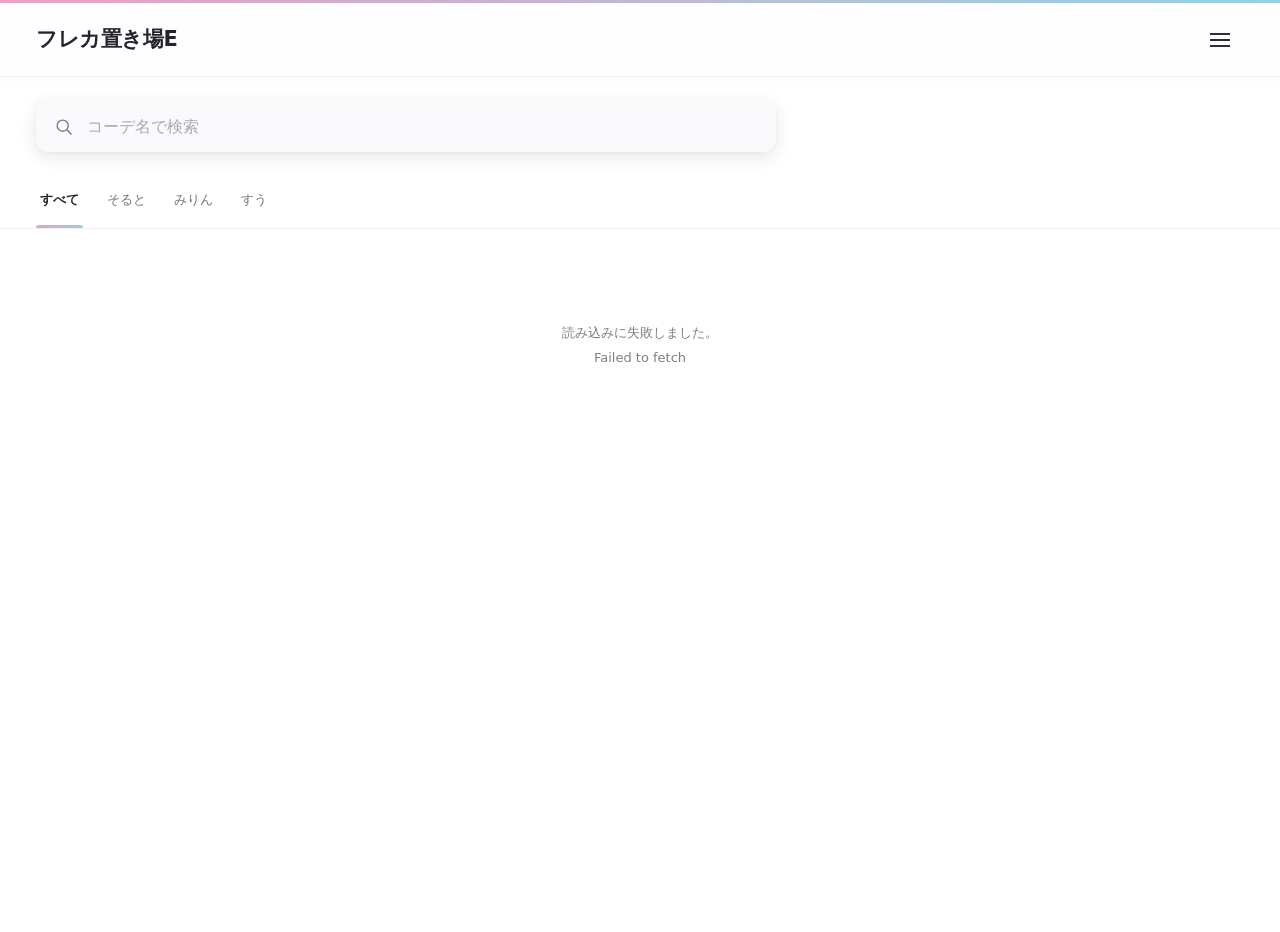
==== commit 4d4c1ae2: "Refresh Site E config on public page after GAS connection" ====
--- a/site-e/index.html
+++ b/site-e/index.html
@@ -1 +1 @@
-<!doctype html><html lang="ja"><head><meta charset="UTF-8"><meta name="viewport" content="width=device-width,initial-scale=1"><meta name="theme-color" content="#ffffff"><title>フレカ置き場E</title><link rel="stylesheet" href="assets/style.css?v=site-e-initial-20261123"></head><body data-page="view"><div id="app"></div><script src="assets/config.js?v=site-e-initial-20261123"></script><script src="assets/core.js?v=site-e-initial-20261123"></script><script src="assets/view.js?v=site-e-initial-20261123"></script></body></html>+<!doctype html><html lang="ja"><head><meta charset="UTF-8"><meta name="viewport" content="width=device-width,initial-scale=1"><meta name="theme-color" content="#ffffff"><title>フレカ置き場E</title><link rel="stylesheet" href="assets/style.css?v=site-e-initial-20261123"></head><body data-page="view"><div id="app"></div><script src="assets/config.js?v=site-e-gas-connected-20261123"></script><script src="assets/core.js?v=site-e-initial-20261123"></script><script src="assets/view.js?v=site-e-initial-20261123"></script></body></html>
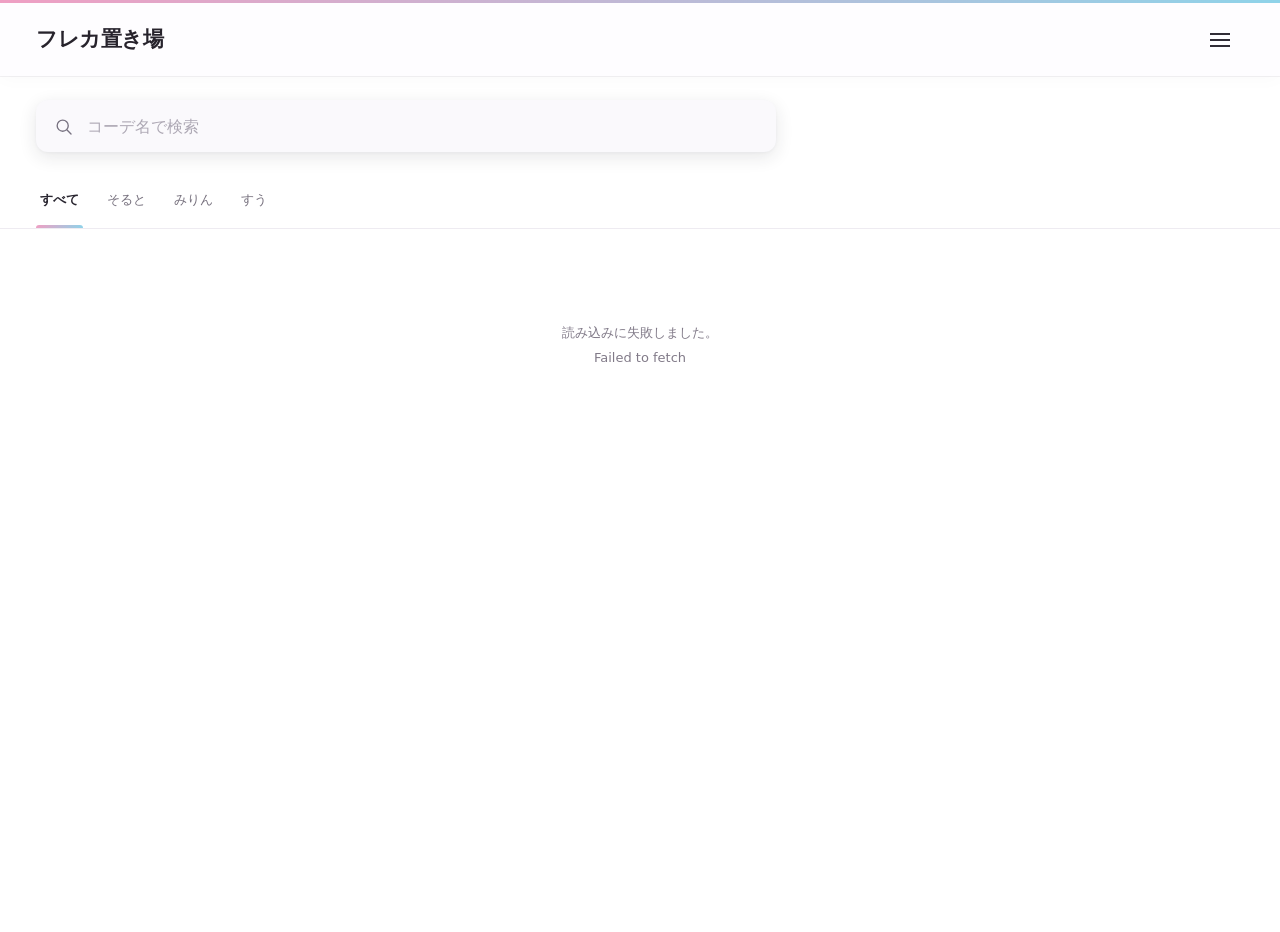
==== commit 0b9b963b: "Refresh Site E public page config after header title change" ====
--- a/site-e/index.html
+++ b/site-e/index.html
@@ -1 +1 @@
-<!doctype html><html lang="ja"><head><meta charset="UTF-8"><meta name="viewport" content="width=device-width,initial-scale=1"><meta name="theme-color" content="#ffffff"><title>フレカ置き場E</title><link rel="stylesheet" href="assets/style.css?v=site-e-initial-20261123"></head><body data-page="view"><div id="app"></div><script src="assets/config.js?v=site-e-gas-connected-20261123"></script><script src="assets/core.js?v=site-e-initial-20261123"></script><script src="assets/view.js?v=site-e-initial-20261123"></script></body></html>+<!doctype html><html lang="ja"><head><meta charset="UTF-8"><meta name="viewport" content="width=device-width,initial-scale=1"><meta name="theme-color" content="#ffffff"><title>フレカ置き場 - 塩</title><link rel="stylesheet" href="assets/style.css?v=site-e-initial-20261123"></head><body data-page="view"><div id="app"></div><script src="assets/config.js?v=site-e-header-name-20261123"></script><script src="assets/core.js?v=site-e-initial-20261123"></script><script src="assets/view.js?v=site-e-initial-20261123"></script></body></html>
